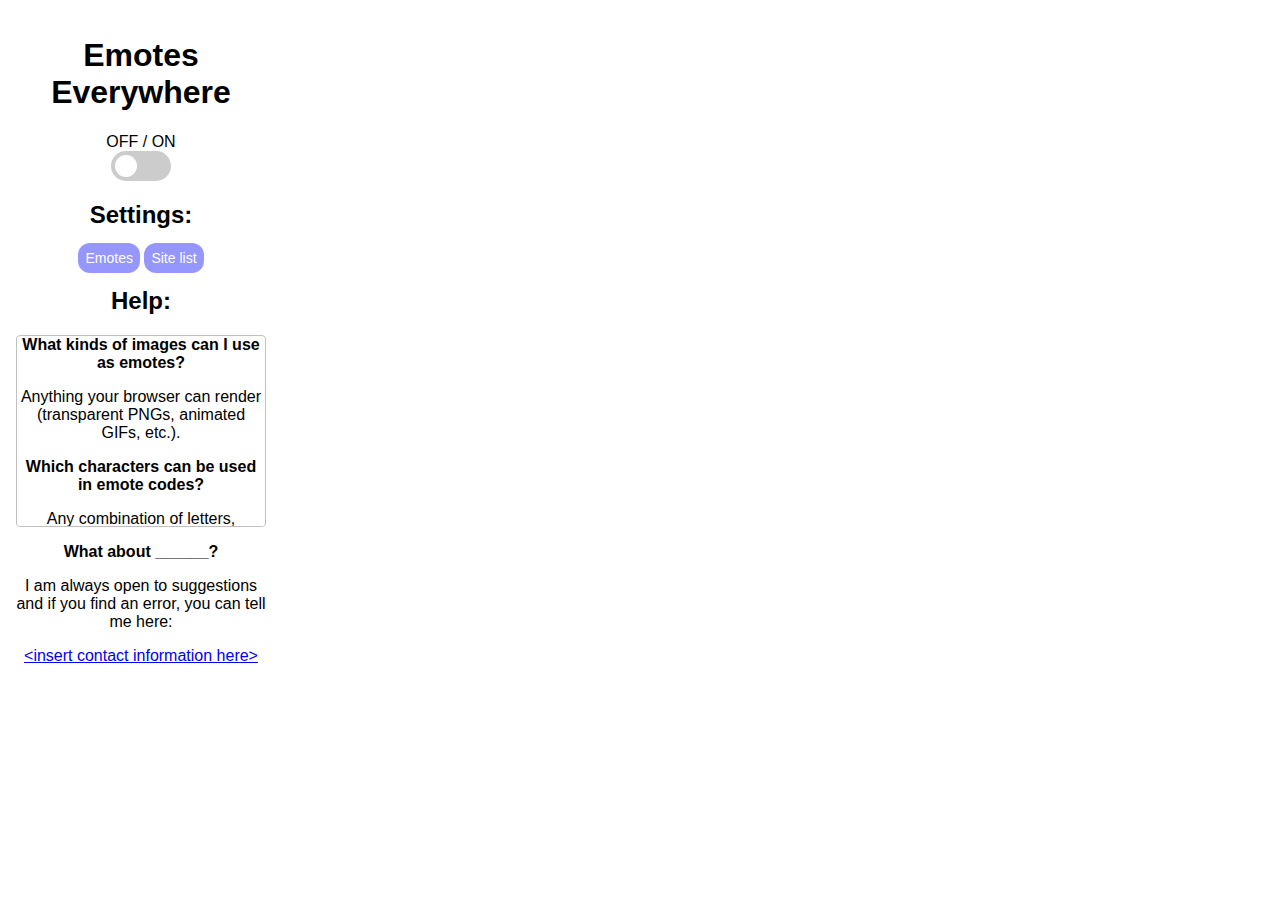
==== chrome/menu.html @ 0260fb52 "Add version 0.2.2 source" ====
<!DOCTYPE html>
<html>

<head>
  <link href="menu.css" rel="stylesheet" type="text/css">
</head>

<body>
  <h1>Emotes Everywhere</h1>
  <div>
    <label for="onswitch" class="nohighlight">OFF / ON</label>
    <label id="ontoggle">
      <input type="checkbox" id="onswitch">
      <span class="slider"></span>
      <span class="dot"></span>
    </label>
  </div>
  <h2>Settings:</h2>
  <div>
    <label for="manage" class="btn ppl">Emotes</label>
    <input type="button" id="manage" class="hide">
    <label for="sites" class="btn ppl">Site list</label>
    <input type="button" id="sites" class="hide">
  </div>
  <h2>Help:</h2>
  <div>
    <div id="helplist">
      <b>What kinds of images can I use as emotes?</b>
      <p>Anything your browser can render (transparent PNGs, animated GIFs, etc.).</p>
      <b>Which characters can be used in emote codes?</b>
      <p>Any combination of letters, numbers, underscores ("_"), and colons (":") which traditionally wrap emotes. No spaces.</p>
      <b>Why can't I see tooltips on some emotes?</b>
      <p>The overflow is hidden on a parent element. Highlight and copy/paste the emote to get the code from it's alt text.</p>
      <b>How do I enable the extension for a certain site?</b>
      <p>Open the site list in this extension menu and click "Add this site". This will add the hostname (like "www.example.com") of the current tab to the list, and the extension will be able to run in all frames with that hostname.</p>
      <b>Why doesn't this work on some sites?</b>
      <p>Text in custom HTML tags won't be parsed. Additionally, altering page elements on sites that load new pages by retaining recycled elements from the current page can break those sites.</p>
      <b>What do I do if this breaks a site?</b>
      <p>Remove the site from your site list in this extension menu, and then clear your browser cache to reset the problem elements.</p>
      <b>DISCLAIMER</b>
      <p>This extension modifies the content of web pages client-side. While it is designed to be unobtrusive, these modifications may cause unintended side effects on some sites, and may render some sites unusable. The author of this extension accepts no liability for damages caused in whole or in part by the extension, which the user understands they are getting for free from a stranger on the internet.</p>
    </div>
    <b>What about ______?</b>
    <p>I am always open to suggestions and if you find an error, you can tell me here:</p>
    <p><a href="https://twitter.com/enricopalmese" target="_blank">&lt;insert contact information here&gt;</a></p>
  </div>
  <div id="modal" class="modal closed">
    <label for="close" class="btn ppl wide">X</label>
    <input type="button" id="close" class="hide">
    <div class="inner">
      <label for="import" class="btn ppl">Import Set</label>
      <input type="file" id="import" class="hide" accept=".emotes">
      <label for="export" class="btn ppl">Export Set</label>
      <input type="button" id="export" class="hide">
      <div id="feedback1" class="feedback"></div>
      <div class="rule"></div>
      <label for="add" class="btn ppl">Add/Search</label>
      <input type="button" id="add" class="hide">
      <div class="textform">
        <div>Code: </div><input type="text" id="code" placeholder="ex: &quot;LULW&quot;">
        <div>Image: </div><input type="text" id="src" placeholder="ex &quot;https://.../img.png&quot;">
      </div>
      <div id="feedback2" class="feedback"></div>
      <span id="found" class="hide">
        <img id="addedimg" src="">
        <label for="del" class="btn red" title="remove">X</label>
        <input type="button" id="del" class="hide">
      </span>
      <div class="rule"></div>
      <label for="see" class="btn ppl">See All</label>
      <input type="button" id="see" class="hide">
      <div id="feedback3" class="feedback"></div>
      <table id="alltable1" class="alltable">
        <tbody id="emotetable"></tbody>
      </table>
    </div>
  </div>
  <div id="modal2" class="modal closed">
    <label for="close2" class="btn ppl wide">X</label>
    <input type="button" id="close2" class="hide">
    <div class="inner">
      <label for="enable" class="btn ppl">Add this site</label>
      <input type="button" id="enable" class="hide">
      <div id="feedback4" class="feedback"></div>
      <div class="rule"></div>
      <label for="seesites" class="btn ppl">See All</label>
      <input type="button" id="seesites" class="hide">
      <div id="feedback5" class="feedback"></div>
      <table id="alltable2" class="alltable">
        <tbody id="hosttable"></tbody>
      </table>
    </div>
  </div>
  <script src="menu.js"></script>
</body>

</html>
---- chrome/menu.css ----
body {
    font-family: 'Noto Sans', sans-serif;
    width: 250px;
    text-align: center;
    margin: 0;
    padding: 1em;
}
.hide {
    display: none;
}
.show {
    display: inline-block;
}
.nohighlight {
    user-select: none;
}
#ontoggle {
    display: block;
    margin: auto;
    position: relative;
    width: 60px;
    height: 30px;
    cursor: pointer;
}
.slider {
    position: absolute;
    top: 0;
    left: 0;
    right: 0;
    bottom: 0;
    background-color: rgb(204, 204, 204);
    border-radius: 24px;
    transition: 0.3s;
}
.dot {
    position: absolute;
    height: 22px;
    width: 22px;
    left: 4px;
    bottom: 4px;
    background-color: rgb(255, 255, 255);
    border-radius: 50%;
    transition: 0.3s;
}
#onswitch:checked ~ .slider {
    background-color: rgb(150, 150, 255);
}
#onswitch:checked ~ .dot {
    left: 34px;
}
#ontoggle:hover #onswitch:checked ~ .slider {
    background-color: rgb(120, 120, 255);
}
.btn {
    color: rgb(255, 255, 255);
    font-size: 14px;
    border-radius: 12px;
    cursor: pointer;
    user-select: none;
    transition: 0.2s;
}
.ppl {
    padding: 0.5em;
    background-color: rgb(150, 150, 255);
}
.ppl:hover {
    background-color: rgb(120, 120, 255);
}
.ppl:active {
    background-color: rgb(90, 90, 255)
}
.red {
    padding: 0 0.4em;
    background-color: rgb(255, 70, 70);
}
.red:hover {
    background-color: rgb(255, 40, 40);
}
.red:active {
    background-color: rgb(255, 10, 10)
}
.wide {
    display: block;
}
.modal {
    position: fixed;
    z-index: 1;
    width: 90%;
    transition: 0.3s;
    top: 1em;
    transform: translate(-50%, 0);
    background: rgb(230, 230, 230);
    border: 1px solid rgb(150, 150, 150);
    border-radius: 13px;
}
#modal.closed {
    left: -50%;
}
#modal2.closed {
    left: 150%;
}
.opened {
    left: 50%;
}
.inner {
    margin: 1.5em;
}
.rule {
    display: block;
    margin: 1.5em 1em;
    border-bottom: 1px solid rgb(192, 192, 192);
}
.feedback {
    margin-top: 1em;
}
.textform {
    margin: 1em;
}
input[type=text] {
    width: 100%;
}
img {
    vertical-align: bottom;
    max-height: 2em;
    max-width: 100px;
}
.alltable {
    display: none;
    width: 100%;
    max-height: 120px;
    overflow-y: scroll;
    border: 1px solid rgb(192, 192, 192);
}
td {
    word-break: break-all;
}
#emotetable td {
    width: 50%;
}
#hosttable td {
    width: 100%;
}
#helplist {
    margin: 1em 0;
    border: 1px solid rgb(192, 192, 192);
    border-radius: 2%;
    height: 190px;
    overflow-y: scroll;
}
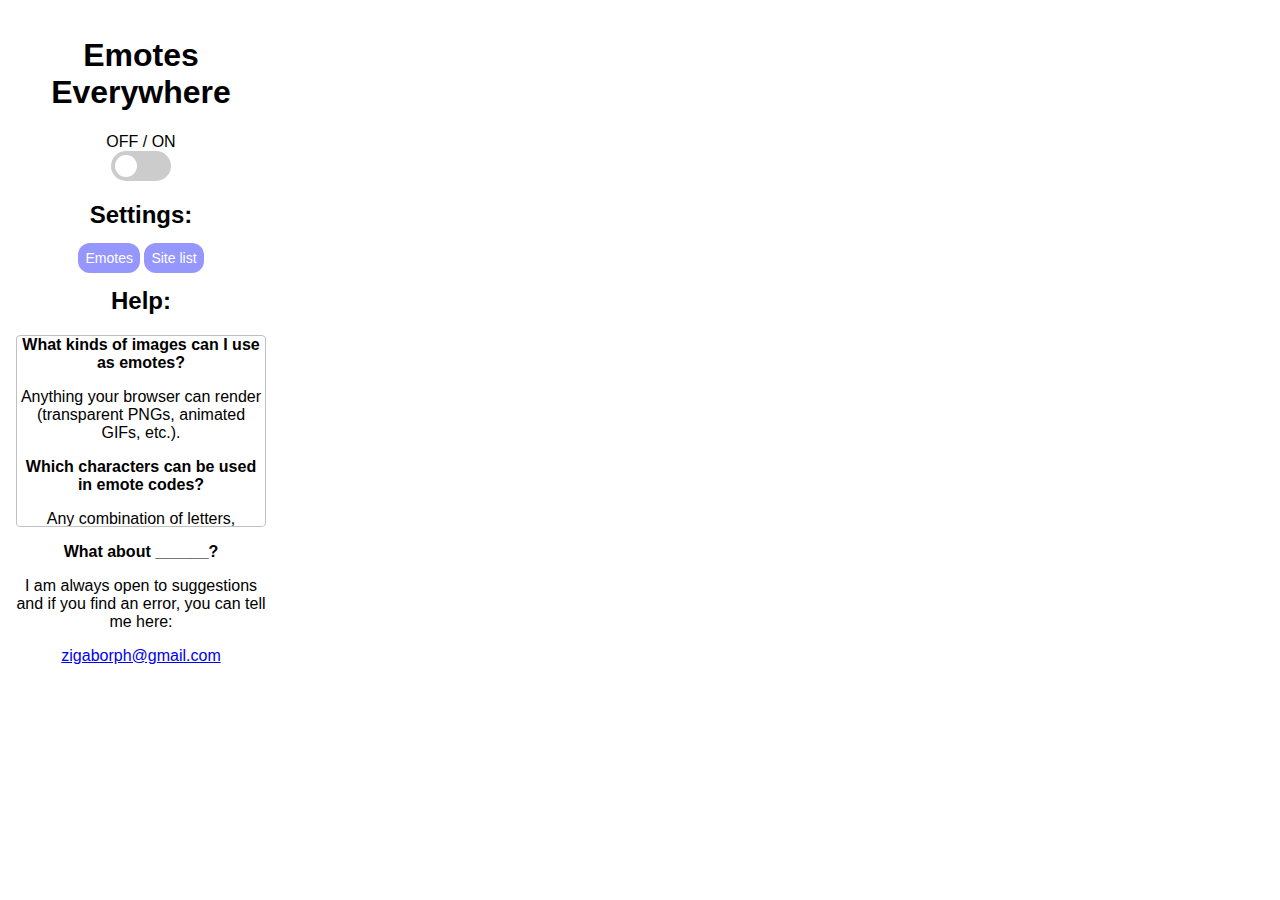
==== commit 761de1ea: "Add version 0.3.2 source" ====
--- a/chrome/menu.html
+++ b/chrome/menu.html
@@ -2,6 +2,7 @@
 <html>
 
 <head>
+  <meta charset="UTF-8">
   <link href="menu.css" rel="stylesheet" type="text/css">
 </head>
 
@@ -28,54 +29,23 @@
       <b>What kinds of images can I use as emotes?</b>
       <p>Anything your browser can render (transparent PNGs, animated GIFs, etc.).</p>
       <b>Which characters can be used in emote codes?</b>
-      <p>Any combination of letters, numbers, underscores ("_"), and colons (":") which traditionally wrap emotes. No spaces.</p>
+      <p>Any combination of letters, numbers, underscores ("_"), and colons (":"), which traditionally wrap emotes. No spaces.</p>
       <b>Why can't I see tooltips on some emotes?</b>
-      <p>The overflow is hidden on a parent element. Highlight and copy/paste the emote to get the code from it's alt text.</p>
+      <p>The overflow may be hidden on a parent element. Highlight and copy/paste an emote to get the code from it's alt text.</p>
       <b>How do I enable the extension for a certain site?</b>
-      <p>Open the site list in this extension menu and click "Add this site". This will add the hostname (like "www.example.com") of the current tab to the list, and the extension will be able to run in all frames with that hostname.</p>
+      <p>Open the site list in this extension menu and click "Add this site". This will add the current tab's hostname (like "www.example.com") to the list, and the extension will be able to run in all frames with that hostname. Sites can be removed via the "See all" submenu of the site list.</p>
       <b>Why doesn't this work on some sites?</b>
       <p>Text in custom HTML tags won't be parsed. Additionally, altering page elements on sites that load new pages by retaining recycled elements from the current page can break those sites.</p>
       <b>What do I do if this breaks a site?</b>
-      <p>Remove the site from your site list in this extension menu, and then clear your browser cache to reset the problem elements.</p>
+      <p>Remove the site from your site list in this extension menu, and refresh the page. If this does not work, clear your browser cache to reset the problem elements.</p>
       <b>DISCLAIMER</b>
       <p>This extension modifies the content of web pages client-side. While it is designed to be unobtrusive, these modifications may cause unintended side effects on some sites, and may render some sites unusable. The author of this extension accepts no liability for damages caused in whole or in part by the extension, which the user understands they are getting for free from a stranger on the internet.</p>
     </div>
     <b>What about ______?</b>
     <p>I am always open to suggestions and if you find an error, you can tell me here:</p>
-    <p><a href="https://twitter.com/enricopalmese" target="_blank">&lt;insert contact information here&gt;</a></p>
+    <p><a href="mailto:zigaborph@gmail.com">zigaborph@gmail.com</a></p>
   </div>
   <div id="modal" class="modal closed">
-    <label for="close" class="btn ppl wide">X</label>
-    <input type="button" id="close" class="hide">
-    <div class="inner">
-      <label for="import" class="btn ppl">Import Set</label>
-      <input type="file" id="import" class="hide" accept=".emotes">
-      <label for="export" class="btn ppl">Export Set</label>
-      <input type="button" id="export" class="hide">
-      <div id="feedback1" class="feedback"></div>
-      <div class="rule"></div>
-      <label for="add" class="btn ppl">Add/Search</label>
-      <input type="button" id="add" class="hide">
-      <div class="textform">
-        <div>Code: </div><input type="text" id="code" placeholder="ex: &quot;LULW&quot;">
-        <div>Image: </div><input type="text" id="src" placeholder="ex &quot;https://.../img.png&quot;">
-      </div>
-      <div id="feedback2" class="feedback"></div>
-      <span id="found" class="hide">
-        <img id="addedimg" src="">
-        <label for="del" class="btn red" title="remove">X</label>
-        <input type="button" id="del" class="hide">
-      </span>
-      <div class="rule"></div>
-      <label for="see" class="btn ppl">See All</label>
-      <input type="button" id="see" class="hide">
-      <div id="feedback3" class="feedback"></div>
-      <table id="alltable1" class="alltable">
-        <tbody id="emotetable"></tbody>
-      </table>
-    </div>
-  </div>
-  <div id="modal2" class="modal closed">
     <label for="close2" class="btn ppl wide">X</label>
     <input type="button" id="close2" class="hide">
     <div class="inner">
